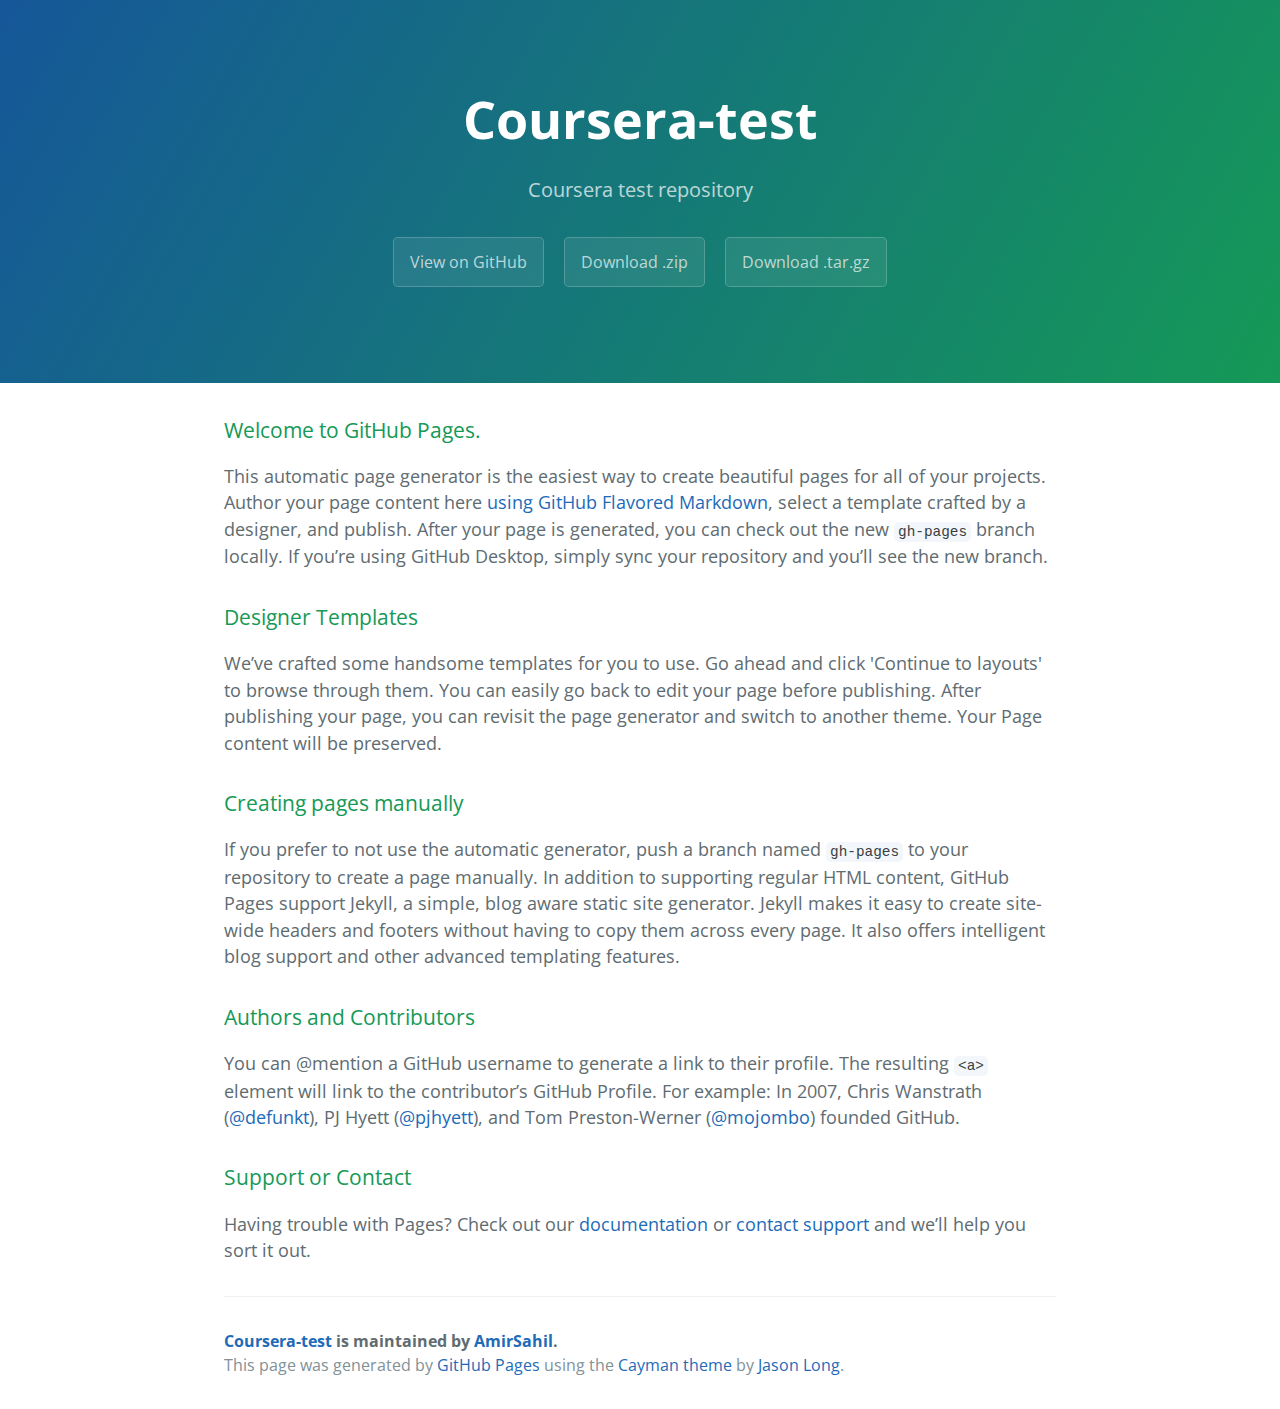
==== index.html @ b8ba7b29 "Create gh-pages branch via GitHub" ====
<!DOCTYPE html>
<html lang="en-us">
  <head>
    <meta charset="UTF-8">
    <title>Coursera-test by AmirSahil</title>
    <meta name="viewport" content="width=device-width, initial-scale=1">
    <link rel="stylesheet" type="text/css" href="stylesheets/normalize.css" media="screen">
    <link href='https://fonts.googleapis.com/css?family=Open+Sans:400,700' rel='stylesheet' type='text/css'>
    <link rel="stylesheet" type="text/css" href="stylesheets/stylesheet.css" media="screen">
    <link rel="stylesheet" type="text/css" href="stylesheets/github-light.css" media="screen">
  </head>
  <body>
    <section class="page-header">
      <h1 class="project-name">Coursera-test</h1>
      <h2 class="project-tagline">Coursera test repository</h2>
      <a href="https://github.com/AmirSahil/coursera-test" class="btn">View on GitHub</a>
      <a href="https://github.com/AmirSahil/coursera-test/zipball/master" class="btn">Download .zip</a>
      <a href="https://github.com/AmirSahil/coursera-test/tarball/master" class="btn">Download .tar.gz</a>
    </section>

    <section class="main-content">
      <h3>
<a id="welcome-to-github-pages" class="anchor" href="#welcome-to-github-pages" aria-hidden="true"><span aria-hidden="true" class="octicon octicon-link"></span></a>Welcome to GitHub Pages.</h3>
<p>This automatic page generator is the easiest way to create beautiful pages for all of your projects. Author your page content here <a href="https://guides.github.com/features/mastering-markdown/">using GitHub Flavored Markdown</a>, select a template crafted by a designer, and publish. After your page is generated, you can check out the new <code>gh-pages</code> branch locally. If you’re using GitHub Desktop, simply sync your repository and you’ll see the new branch.</p>
<h3>
<a id="designer-templates" class="anchor" href="#designer-templates" aria-hidden="true"><span aria-hidden="true" class="octicon octicon-link"></span></a>Designer Templates</h3>
<p>We’ve crafted some handsome templates for you to use. Go ahead and click 'Continue to layouts' to browse through them. You can easily go back to edit your page before publishing. After publishing your page, you can revisit the page generator and switch to another theme. Your Page content will be preserved.</p>
<h3>
<a id="creating-pages-manually" class="anchor" href="#creating-pages-manually" aria-hidden="true"><span aria-hidden="true" class="octicon octicon-link"></span></a>Creating pages manually</h3>
<p>If you prefer to not use the automatic generator, push a branch named <code>gh-pages</code> to your repository to create a page manually. In addition to supporting regular HTML content, GitHub Pages support Jekyll, a simple, blog aware static site generator. Jekyll makes it easy to create site-wide headers and footers without having to copy them across every page. It also offers intelligent blog support and other advanced templating features.</p>
<h3>
<a id="authors-and-contributors" class="anchor" href="#authors-and-contributors" aria-hidden="true"><span aria-hidden="true" class="octicon octicon-link"></span></a>Authors and Contributors</h3>
<p>You can @mention a GitHub username to generate a link to their profile. The resulting <code>&lt;a&gt;</code> element will link to the contributor’s GitHub Profile. For example: In 2007, Chris Wanstrath (<a class="user-mention" data-hovercard-type="user" data-hovercard-url="/users/defunkt/hovercard" data-octo-click="hovercard-link-click" data-octo-dimensions="link_type:self" href="https://github.com/defunkt">@defunkt</a>), PJ Hyett (<a class="user-mention" data-hovercard-type="user" data-hovercard-url="/users/pjhyett/hovercard" data-octo-click="hovercard-link-click" data-octo-dimensions="link_type:self" href="https://github.com/pjhyett">@pjhyett</a>), and Tom Preston-Werner (<a class="user-mention" data-hovercard-type="user" data-hovercard-url="/users/mojombo/hovercard" data-octo-click="hovercard-link-click" data-octo-dimensions="link_type:self" href="https://github.com/mojombo">@mojombo</a>) founded GitHub.</p>
<h3>
<a id="support-or-contact" class="anchor" href="#support-or-contact" aria-hidden="true"><span aria-hidden="true" class="octicon octicon-link"></span></a>Support or Contact</h3>
<p>Having trouble with Pages? Check out our <a href="https://help.github.com/pages">documentation</a> or <a href="https://github.com/contact">contact support</a> and we’ll help you sort it out.</p>

      <footer class="site-footer">
        <span class="site-footer-owner"><a href="https://github.com/AmirSahil/coursera-test">Coursera-test</a> is maintained by <a href="https://github.com/AmirSahil">AmirSahil</a>.</span>

        <span class="site-footer-credits">This page was generated by <a href="https://pages.github.com">GitHub Pages</a> using the <a href="https://github.com/jasonlong/cayman-theme">Cayman theme</a> by <a href="https://twitter.com/jasonlong">Jason Long</a>.</span>
      </footer>

    </section>

  
  </body>
</html>
---- stylesheets/stylesheet.css ----
* {
  box-sizing: border-box; }

body {
  padding: 0;
  margin: 0;
  font-family: "Open Sans", "Helvetica Neue", Helvetica, Arial, sans-serif;
  font-size: 16px;
  line-height: 1.5;
  color: #606c71; }

a {
  color: #1e6bb8;
  text-decoration: none; }
  a:hover {
    text-decoration: underline; }

.btn {
  display: inline-block;
  margin-bottom: 1rem;
  color: rgba(255, 255, 255, 0.7);
  background-color: rgba(255, 255, 255, 0.08);
  border-color: rgba(255, 255, 255, 0.2);
  border-style: solid;
  border-width: 1px;
  border-radius: 0.3rem;
  transition: color 0.2s, background-color 0.2s, border-color 0.2s; }
  .btn + .btn {
    margin-left: 1rem; }

.btn:hover {
  color: rgba(255, 255, 255, 0.8);
  text-decoration: none;
  background-color: rgba(255, 255, 255, 0.2);
  border-color: rgba(255, 255, 255, 0.3); }

@media screen and (min-width: 64em) {
  .btn {
    padding: 0.75rem 1rem; } }

@media screen and (min-width: 42em) and (max-width: 64em) {
  .btn {
    padding: 0.6rem 0.9rem;
    font-size: 0.9rem; } }

@media screen and (max-width: 42em) {
  .btn {
    display: block;
    width: 100%;
    padding: 0.75rem;
    font-size: 0.9rem; }
    .btn + .btn {
      margin-top: 1rem;
      margin-left: 0; } }

.page-header {
  color: #fff;
  text-align: center;
  background-color: #159957;
  background-image: linear-gradient(120deg, #155799, #159957); }

@media screen and (min-width: 64em) {
  .page-header {
    padding: 5rem 6rem; } }

@media screen and (min-width: 42em) and (max-width: 64em) {
  .page-header {
    padding: 3rem 4rem; } }

@media screen and (max-width: 42em) {
  .page-header {
    padding: 2rem 1rem; } }

.project-name {
  margin-top: 0;
  margin-bottom: 0.1rem; }

@media screen and (min-width: 64em) {
  .project-name {
    font-size: 3.25rem; } }

@media screen and (min-width: 42em) and (max-width: 64em) {
  .project-name {
    font-size: 2.25rem; } }

@media screen and (max-width: 42em) {
  .project-name {
    font-size: 1.75rem; } }

.project-tagline {
  margin-bottom: 2rem;
  font-weight: normal;
  opacity: 0.7; }

@media screen and (min-width: 64em) {
  .project-tagline {
    font-size: 1.25rem; } }

@media screen and (min-width: 42em) and (max-width: 64em) {
  .project-tagline {
    font-size: 1.15rem; } }

@media screen and (max-width: 42em) {
  .project-tagline {
    font-size: 1rem; } }

.main-content :first-child {
  margin-top: 0; }
.main-content img {
  max-width: 100%; }
.main-content h1, .main-content h2, .main-content h3, .main-content h4, .main-content h5, .main-content h6 {
  margin-top: 2rem;
  margin-bottom: 1rem;
  font-weight: normal;
  color: #159957; }
.main-content p {
  margin-bottom: 1em; }
.main-content code {
  padding: 2px 4px;
  font-family: Consolas, "Liberation Mono", Menlo, Courier, monospace;
  font-size: 0.9rem;
  color: #383e41;
  background-color: #f3f6fa;
  border-radius: 0.3rem; }
.main-content pre {
  padding: 0.8rem;
  margin-top: 0;
  margin-bottom: 1rem;
  font: 1rem Consolas, "Liberation Mono", Menlo, Courier, monospace;
  color: #567482;
  word-wrap: normal;
  background-color: #f3f6fa;
  border: solid 1px #dce6f0;
  border-radius: 0.3rem; }
  .main-content pre > code {
    padding: 0;
    margin: 0;
    font-size: 0.9rem;
    color: #567482;
    word-break: normal;
    white-space: pre;
    background: transparent;
    border: 0; }
.main-content .highlight {
  margin-bottom: 1rem; }
  .main-content .highlight pre {
    margin-bottom: 0;
    word-break: normal; }
.main-content .highlight pre, .main-content pre {
  padding: 0.8rem;
  overflow: auto;
  font-size: 0.9rem;
  line-height: 1.45;
  border-radius: 0.3rem; }
.main-content pre code, .main-content pre tt {
  display: inline;
  max-width: initial;
  padding: 0;
  margin: 0;
  overflow: initial;
  line-height: inherit;
  word-wrap: normal;
  background-color: transparent;
  border: 0; }
  .main-content pre code:before, .main-content pre code:after, .main-content pre tt:before, .main-content pre tt:after {
    content: normal; }
.main-content ul, .main-content ol {
  margin-top: 0; }
.main-content blockquote {
  padding: 0 1rem;
  margin-left: 0;
  color: #819198;
  border-left: 0.3rem solid #dce6f0; }
  .main-content blockquote > :first-child {
    margin-top: 0; }
  .main-content blockquote > :last-child {
    margin-bottom: 0; }
.main-content table {
  display: block;
  width: 100%;
  overflow: auto;
  word-break: normal;
  word-break: keep-all; }
  .main-content table th {
    font-weight: bold; }
  .main-content table th, .main-content table td {
    padding: 0.5rem 1rem;
    border: 1px solid #e9ebec; }
.main-content dl {
  padding: 0; }
  .main-content dl dt {
    padding: 0;
    margin-top: 1rem;
    font-size: 1rem;
    font-weight: bold; }
  .main-content dl dd {
    padding: 0;
    margin-bottom: 1rem; }
.main-content hr {
  height: 2px;
  padding: 0;
  margin: 1rem 0;
  background-color: #eff0f1;
  border: 0; }

@media screen and (min-width: 64em) {
  .main-content {
    max-width: 64rem;
    padding: 2rem 6rem;
    margin: 0 auto;
    font-size: 1.1rem; } }

@media screen and (min-width: 42em) and (max-width: 64em) {
  .main-content {
    padding: 2rem 4rem;
    font-size: 1.1rem; } }

@media screen and (max-width: 42em) {
  .main-content {
    padding: 2rem 1rem;
    font-size: 1rem; } }

.site-footer {
  padding-top: 2rem;
  margin-top: 2rem;
  border-top: solid 1px #eff0f1; }

.site-footer-owner {
  display: block;
  font-weight: bold; }

.site-footer-credits {
  color: #819198; }

@media screen and (min-width: 64em) {
  .site-footer {
    font-size: 1rem; } }

@media screen and (min-width: 42em) and (max-width: 64em) {
  .site-footer {
    font-size: 1rem; } }

@media screen and (max-width: 42em) {
  .site-footer {
    font-size: 0.9rem; } }
---- stylesheets/github-light.css ----
/*!
 * GitHub Light v0.4.1
 * Copyright (c) 2012 - 2017 GitHub, Inc.
 * Licensed under MIT (https://github.com/primer/github-syntax-theme-generator/blob/master/LICENSE)
 */

.pl-c /* comment, punctuation.definition.comment, string.comment */ {
  color: #6a737d;
}

.pl-c1 /* constant, entity.name.constant, variable.other.constant, variable.language, support, meta.property-name, support.constant, support.variable, meta.module-reference, markup.raw, meta.diff.header, meta.output */,
.pl-s .pl-v /* string variable */ {
  color: #005cc5;
}

.pl-e /* entity */,
.pl-en /* entity.name */ {
  color: #6f42c1;
}

.pl-smi /* variable.parameter.function, storage.modifier.package, storage.modifier.import, storage.type.java, variable.other */,
.pl-s .pl-s1 /* string source */ {
  color: #24292e;
}

.pl-ent /* entity.name.tag, markup.quote */ {
  color: #22863a;
}

.pl-k /* keyword, storage, storage.type */ {
  color: #d73a49;
}

.pl-s /* string */,
.pl-pds /* punctuation.definition.string, source.regexp, string.regexp.character-class */,
.pl-s .pl-pse .pl-s1 /* string punctuation.section.embedded source */,
.pl-sr /* string.regexp */,
.pl-sr .pl-cce /* string.regexp constant.character.escape */,
.pl-sr .pl-sre /* string.regexp source.ruby.embedded */,
.pl-sr .pl-sra /* string.regexp string.regexp.arbitrary-repitition */ {
  color: #032f62;
}

.pl-v /* variable */,
.pl-smw /* sublimelinter.mark.warning */ {
  color: #e36209;
}

.pl-bu /* invalid.broken, invalid.deprecated, invalid.unimplemented, message.error, brackethighlighter.unmatched, sublimelinter.mark.error */ {
  color: #b31d28;
}

.pl-ii /* invalid.illegal */ {
  color: #fafbfc;
  background-color: #b31d28;
}

.pl-c2 /* carriage-return */ {
  color: #fafbfc;
  background-color: #d73a49;
}

.pl-c2::before /* carriage-return */ {
  content: "^M";
}

.pl-sr .pl-cce /* string.regexp constant.character.escape */ {
  font-weight: bold;
  color: #22863a;
}

.pl-ml /* markup.list */ {
  color: #735c0f;
}

.pl-mh /* markup.heading */,
.pl-mh .pl-en /* markup.heading entity.name */,
.pl-ms /* meta.separator */ {
  font-weight: bold;
  color: #005cc5;
}

.pl-mi /* markup.italic */ {
  font-style: italic;
  color: #24292e;
}

.pl-mb /* markup.bold */ {
  font-weight: bold;
  color: #24292e;
}

.pl-md /* markup.deleted, meta.diff.header.from-file, punctuation.definition.deleted */ {
  color: #b31d28;
  background-color: #ffeef0;
}

.pl-mi1 /* markup.inserted, meta.diff.header.to-file, punctuation.definition.inserted */ {
  color: #22863a;
  background-color: #f0fff4;
}

.pl-mc /* markup.changed, punctuation.definition.changed */ {
  color: #e36209;
  background-color: #ffebda;
}

.pl-mi2 /* markup.ignored, markup.untracked */ {
  color: #f6f8fa;
  background-color: #005cc5;
}

.pl-mdr /* meta.diff.range */ {
  font-weight: bold;
  color: #6f42c1;
}

.pl-ba /* brackethighlighter.tag, brackethighlighter.curly, brackethighlighter.round, brackethighlighter.square, brackethighlighter.angle, brackethighlighter.quote */ {
  color: #586069;
}

.pl-sg /* sublimelinter.gutter-mark */ {
  color: #959da5;
}

.pl-corl /* constant.other.reference.link, string.other.link */ {
  text-decoration: underline;
  color: #032f62;
}
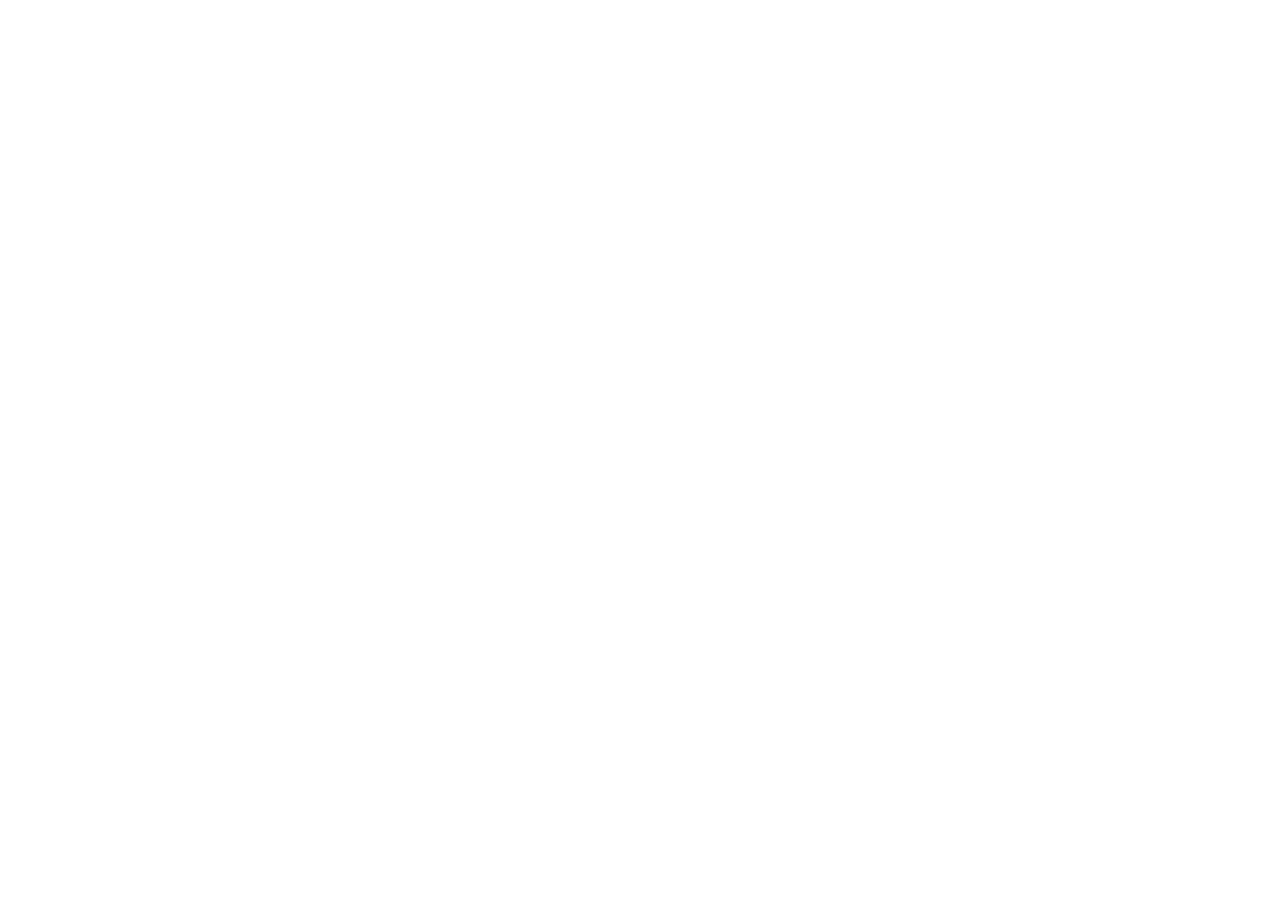
==== commit 91b81cac: "files uploaded" ====
--- a/index.html
+++ b/index.html
@@ -1,48 +1,13 @@
 <!DOCTYPE html>
-<html lang="en-us">
-  <head>
+<html lang="en">
+<head>
     <meta charset="UTF-8">
-    <title>Coursera-test by AmirSahil</title>
-    <meta name="viewport" content="width=device-width, initial-scale=1">
-    <link rel="stylesheet" type="text/css" href="stylesheets/normalize.css" media="screen">
-    <link href='https://fonts.googleapis.com/css?family=Open+Sans:400,700' rel='stylesheet' type='text/css'>
-    <link rel="stylesheet" type="text/css" href="stylesheets/stylesheet.css" media="screen">
-    <link rel="stylesheet" type="text/css" href="stylesheets/github-light.css" media="screen">
-  </head>
-  <body>
-    <section class="page-header">
-      <h1 class="project-name">Coursera-test</h1>
-      <h2 class="project-tagline">Coursera test repository</h2>
-      <a href="https://github.com/AmirSahil/coursera-test" class="btn">View on GitHub</a>
-      <a href="https://github.com/AmirSahil/coursera-test/zipball/master" class="btn">Download .zip</a>
-      <a href="https://github.com/AmirSahil/coursera-test/tarball/master" class="btn">Download .tar.gz</a>
-    </section>
-
-    <section class="main-content">
-      <h3>
-<a id="welcome-to-github-pages" class="anchor" href="#welcome-to-github-pages" aria-hidden="true"><span aria-hidden="true" class="octicon octicon-link"></span></a>Welcome to GitHub Pages.</h3>
-<p>This automatic page generator is the easiest way to create beautiful pages for all of your projects. Author your page content here <a href="https://guides.github.com/features/mastering-markdown/">using GitHub Flavored Markdown</a>, select a template crafted by a designer, and publish. After your page is generated, you can check out the new <code>gh-pages</code> branch locally. If you’re using GitHub Desktop, simply sync your repository and you’ll see the new branch.</p>
-<h3>
-<a id="designer-templates" class="anchor" href="#designer-templates" aria-hidden="true"><span aria-hidden="true" class="octicon octicon-link"></span></a>Designer Templates</h3>
-<p>We’ve crafted some handsome templates for you to use. Go ahead and click 'Continue to layouts' to browse through them. You can easily go back to edit your page before publishing. After publishing your page, you can revisit the page generator and switch to another theme. Your Page content will be preserved.</p>
-<h3>
-<a id="creating-pages-manually" class="anchor" href="#creating-pages-manually" aria-hidden="true"><span aria-hidden="true" class="octicon octicon-link"></span></a>Creating pages manually</h3>
-<p>If you prefer to not use the automatic generator, push a branch named <code>gh-pages</code> to your repository to create a page manually. In addition to supporting regular HTML content, GitHub Pages support Jekyll, a simple, blog aware static site generator. Jekyll makes it easy to create site-wide headers and footers without having to copy them across every page. It also offers intelligent blog support and other advanced templating features.</p>
-<h3>
-<a id="authors-and-contributors" class="anchor" href="#authors-and-contributors" aria-hidden="true"><span aria-hidden="true" class="octicon octicon-link"></span></a>Authors and Contributors</h3>
-<p>You can @mention a GitHub username to generate a link to their profile. The resulting <code>&lt;a&gt;</code> element will link to the contributor’s GitHub Profile. For example: In 2007, Chris Wanstrath (<a class="user-mention" data-hovercard-type="user" data-hovercard-url="/users/defunkt/hovercard" data-octo-click="hovercard-link-click" data-octo-dimensions="link_type:self" href="https://github.com/defunkt">@defunkt</a>), PJ Hyett (<a class="user-mention" data-hovercard-type="user" data-hovercard-url="/users/pjhyett/hovercard" data-octo-click="hovercard-link-click" data-octo-dimensions="link_type:self" href="https://github.com/pjhyett">@pjhyett</a>), and Tom Preston-Werner (<a class="user-mention" data-hovercard-type="user" data-hovercard-url="/users/mojombo/hovercard" data-octo-click="hovercard-link-click" data-octo-dimensions="link_type:self" href="https://github.com/mojombo">@mojombo</a>) founded GitHub.</p>
-<h3>
-<a id="support-or-contact" class="anchor" href="#support-or-contact" aria-hidden="true"><span aria-hidden="true" class="octicon octicon-link"></span></a>Support or Contact</h3>
-<p>Having trouble with Pages? Check out our <a href="https://help.github.com/pages">documentation</a> or <a href="https://github.com/contact">contact support</a> and we’ll help you sort it out.</p>
-
-      <footer class="site-footer">
-        <span class="site-footer-owner"><a href="https://github.com/AmirSahil/coursera-test">Coursera-test</a> is maintained by <a href="https://github.com/AmirSahil">AmirSahil</a>.</span>
-
-        <span class="site-footer-credits">This page was generated by <a href="https://pages.github.com">GitHub Pages</a> using the <a href="https://github.com/jasonlong/cayman-theme">Cayman theme</a> by <a href="https://twitter.com/jasonlong">Jason Long</a>.</span>
-      </footer>
-
-    </section>
-
-  
-  </body>
-</html>
+    <meta name="viewport" content="width=device-width, initial-scale=1.0">
+    <link href="https://fonts.googleapis.com/css2?family=Roboto:wght@300&display=swap" rel="stylesheet">
+    <link rel="stylesheet" href="css/style.css">
+    <title>Module 2 Test</title>
+</head>
+<body>
+    
+</body>
+</html>--- a/css/style.css
+++ b/css/style.css
@@ -0,0 +1,4 @@
+*{
+    box-sizing: border-box;
+    font-family: 'Roboto', sans-serif;
+}